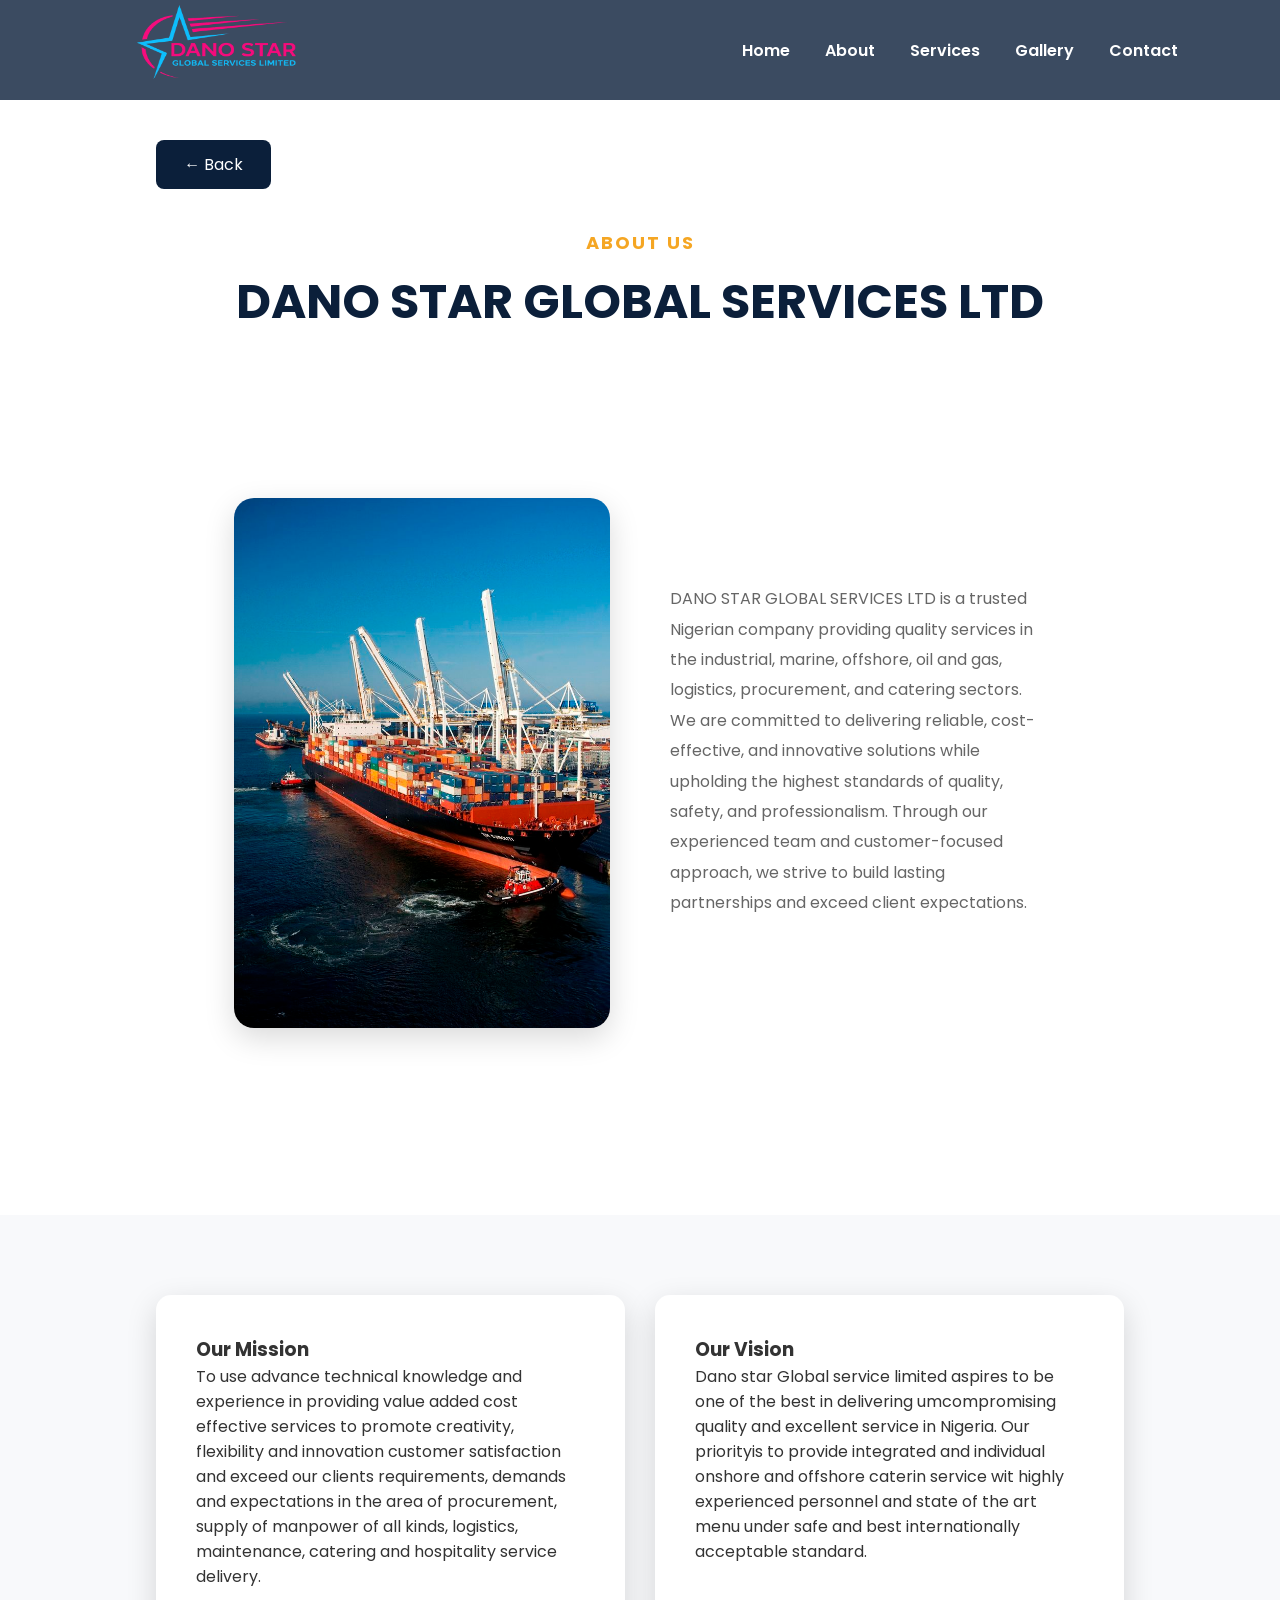
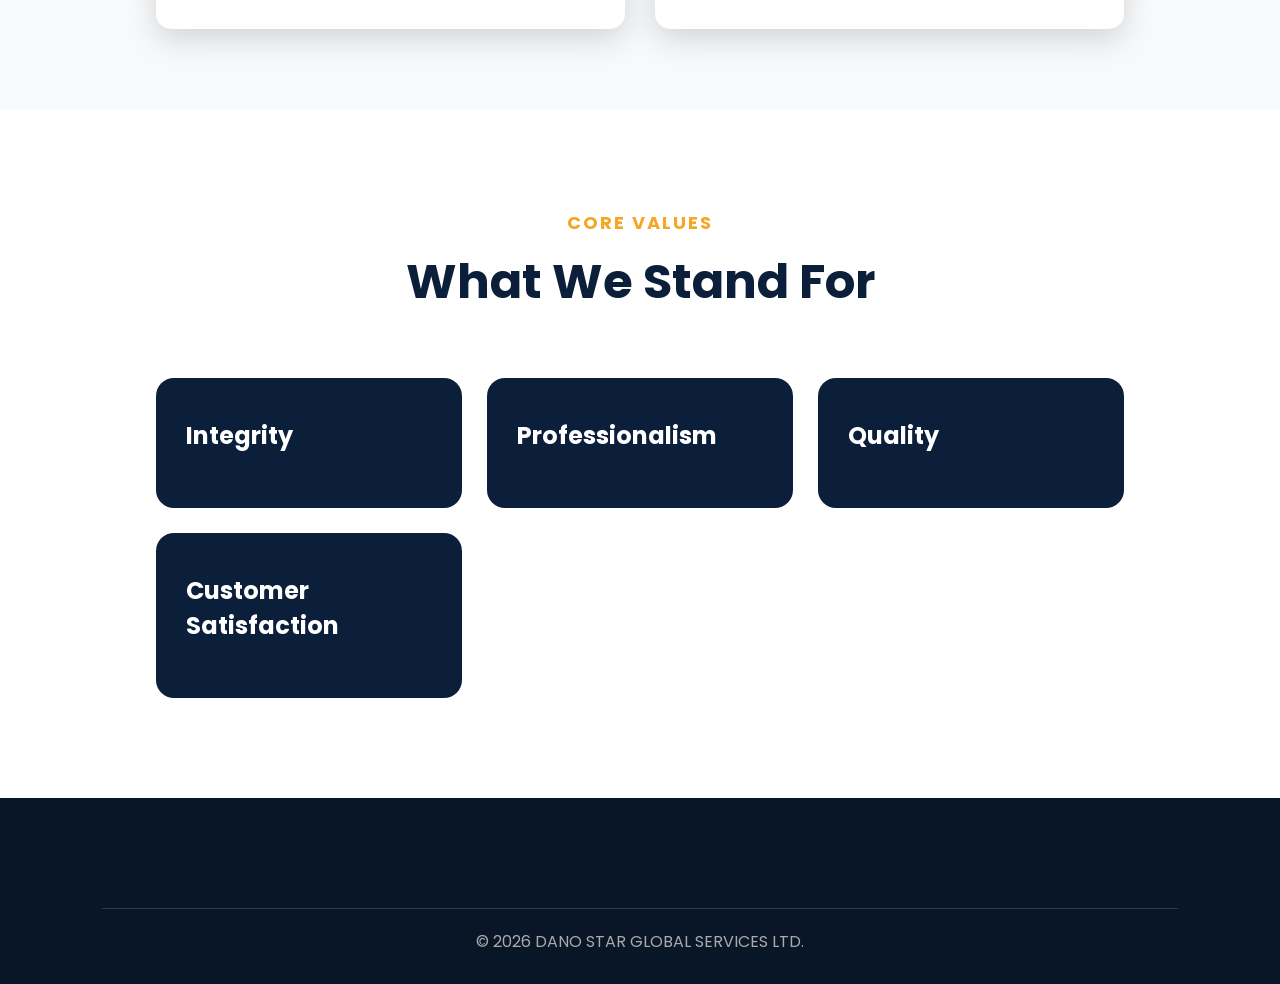
==== about.html @ 2df2ee32 "Initial commit" ====
<!DOCTYPE html>
<html lang="en">

<head>

<meta charset="UTF-8">
<meta name="viewport" content="width=device-width, initial-scale=1.0">

<title>About Us | DANO STAR GLOBAL SERVICES LTD</title>

<link rel="stylesheet" href="css/style.css">
<link rel="stylesheet" href="css/responsive.css">

</head>

<body>

<header>

<nav class="navbar">

<div class="logo">
<a href="index.html">
<img src="images/logo.png" alt="DANO STAR Logo">
</a>
</div>

<ul class="nav-links">

<li><a href="index.html">Home</a></li>
<li><a href="about.html">About</a></li>
<li><a href="services.html">Services</a></li>
<li><a href="gallery.html">Gallery</a></li>
<li><a href="contact.html">Contact</a></li>

</ul>

<div class="menu-toggle">☰</div>

</nav>

</header>

<section class="about-page">

<div class="container">

<a href="javascript:history.back()" class="back-btn">
← Back
</a>

<div class="section-title">

<h5>ABOUT US</h5>

<h2>DANO STAR GLOBAL SERVICES LTD</h2>

</div>

<div class="about-preview">

<div class="about-image">

<img src="images/logistics.jpg" alt="Company">

</div>

<div class="about-text">

<p>

DANO STAR GLOBAL SERVICES LTD is a trusted Nigerian company providing quality services in the industrial, marine, offshore, oil and gas, logistics, procurement, and catering sectors. We are committed to delivering reliable, cost-effective, and innovative solutions while upholding the highest standards of quality, safety, and professionalism. Through our experienced team and customer-focused
approach, we strive to build lasting partnerships and exceed client expectations.

</p>

</div>

</div>

</div>

</section>

<section class="mission-section">

<div class="container">

<div class="mission-grid">

<div class="mission-card">

<h3>Our Mission</h3>

<p>

To use advance technical knowledge and experience in providing value added cost effective services to promote creativity, flexibility
and innovation customer satisfaction and exceed our clients requirements, demands and expectations in the area of procurement, supply
of manpower of all kinds, logistics, maintenance, catering and hospitality service delivery.
</p>

</div>

<div class="mission-card">

<h3>Our Vision</h3>

<p>
Dano star Global service limited aspires to be one of the best in delivering umcompromising quality and excellent service
in Nigeria. Our priorityis to provide integrated and individual onshore and offshore caterin service wit highly experienced
personnel and state of the art menu under safe and best internationally acceptable standard.
</p>

</div>

</div>

</div>

</section>

<section class="values-section">

<div class="container">

<div class="section-title">

<h5>CORE VALUES</h5>

<h2>What We Stand For</h2>

</div>

<div class="why-grid">

<div class="why-card">
<h3>Integrity</h3>
</div>

<div class="why-card">
<h3>Professionalism</h3>
</div>

<div class="why-card">
<h3>Quality</h3>
</div>

<div class="why-card">
<h3>Customer Satisfaction</h3>
</div>

</div>

</div>

</section>

<footer>

<div class="copyright">

© 2026 DANO STAR GLOBAL SERVICES LTD.

</div>

</footer>

<script src="js/script.js"></script>

</body>

</html>
---- css/style.css ----
/*==================================
  DANO STAR GLOBAL SERVICES LTD
  Main Stylesheet
===================================*/

/* Google Font */
@import url('https://fonts.googleapis.com/css2?family=Poppins:wght@300;400;500;600;700;800&display=swap');

/* Reset */
*{
    margin:0;
    padding:0;
    box-sizing:border-box;
}

html{
    scroll-behavior:smooth;
}

body{
    font-family:'Poppins',sans-serif;
    background:#ffffff;
    color:#333;
    overflow-x:hidden;
}

/* Colors */
:root{
    --primary:#0B1F3A;
    --secondary:#F5A623;
    --white:#ffffff;
    --dark:#333333;
    --light:#f5f5f5;
    --shadow:0 10px 30px rgba(0,0,0,.15);
}

/* Container */
.container{
    width:90%;
    max-width:1200px;
    margin:auto;
}

/* Section */
section{
    padding:100px 0;
}

/* Titles */
.section-title{
    text-align:center;
    margin-bottom:60px;
}

.section-title h5{
    color:var(--secondary);
    font-size:18px;
    letter-spacing:2px;
    text-transform:uppercase;
}

.section-title h2{
    font-size:48px;
    color:var(--primary);
    margin-top:10px;
    margin-bottom:15px;
}

.section-title p{
    max-width:700px;
    margin:auto;
    color:#666;
    line-height:1.8;
}

/* Buttons */

.btn{
    display:inline-block;
    padding:15px 35px;
    border-radius:6px;
    text-decoration:none;
    font-weight:600;
    transition:.4s;
}

.btn-primary{
    background:var(--secondary);
    color:white;
}

.btn-primary:hover{
    transform:translateY(-5px);
    box-shadow:var(--shadow);
}

.btn-outline{
    border:2px solid white;
    color:white;
}

.btn-outline:hover{
    background:white;
    color:var(--primary);
}
/*==================================
        NAVIGATION BAR
===================================*/

.navbar{
    position:fixed;
    top:0;
    left:0;
    width:100%;
    padding:18px 8%;
    display:flex;
    justify-content:space-between;
    align-items:center;
    background:rgba(11,31,58,.80);
    backdrop-filter:blur(10px);
    z-index:1000;
    transition:.4s;
    height: 100px;
}

.logo img{
    height:150px;
    width: 250px;
}

.nav-links{
    display:flex;
    list-style:none;
    gap:35px;
}

.nav-links a{
    color:#fff;
    text-decoration:none;
    font-weight:600;
    position:relative;
    transition:.3s;
}

.nav-links a:hover{
    color:var(--secondary);
}

.nav-links a::after{
    content:'';
    position:absolute;
    left:0;
    bottom:-8px;
    width:0;
    height:3px;
    background:var(--secondary);
    transition:.4s;
}

.nav-links a:hover::after{
    width:100%;
}

.nav-buttons{
    display:flex;
    gap:12px;
}

.call-btn,
.whatsapp-btn{
    padding:12px 22px;
    border-radius:30px;
    text-decoration:none;
    font-weight:600;
    transition:.4s;
}

.call-btn{
    background:var(--secondary);
    color:#fff;
}

.whatsapp-btn{
    background:#25D366;
    color:#fff;
}

.call-btn:hover,
.whatsapp-btn:hover{
    transform:translateY(-4px);
    box-shadow:var(--shadow);
}

.menu-toggle{
    display:none;
    color:#fff;
    font-size:32px;
    cursor:pointer;
}

/*==================================
          HERO SECTION
===================================*/

.hero{
    position:relative;
    height:100vh;
    display:flex;
    align-items:center;
    justify-content:center;
    padding:0 8%;
    background:url("../images/hero/hero1.jpg") center center/cover no-repeat;
    overflow:hidden;
}

.overlay{
    position:absolute;
    inset:0;
    background:rgba(0,0,0,.60);
}

.hero-content{
    position:relative;
    z-index:2;
    max-width:850px;
    color:#fff;
    text-align:left;
}

.hero-content h4{
    color:var(--secondary);
    font-size:20px;
    letter-spacing:3px;
    margin-bottom:15px;
}

.hero-content h1{
    font-size:clamp(55px,8vw,85px);
    line-height:1.1;
    font-weight:800;
    margin-bottom:25px;
}

.hero-content p{
    font-size:22px;
    line-height:1.8;
    max-width:700px;
    margin-bottom:40px;
}

.hero-buttons{
    display:flex;
    gap:20px;
    flex-wrap:wrap;
}

.discover-btn,
.contact-btn{
    display:inline-block;
    padding:18px 38px;
    border-radius:50px;
    text-decoration:none;
    font-weight:700;
    transition:.4s;
}

.discover-btn{
    background:var(--secondary);
    color:#fff;
}

.contact-btn{
    background:#fff;
    color:var(--primary);
}

.discover-btn:hover,
.contact-btn:hover{
    transform:translateY(-5px);
    box-shadow:var(--shadow);
}
/*==================================
        ABOUT SECTION
===================================*/

.about-preview{
    padding:100px 8%;
    display:grid;
    grid-template-columns:1fr 1fr;
    gap:60px;
    align-items:center;
    background:#fff;
}

.about-image img{
    width:100%;
    border-radius:20px;
    box-shadow:var(--shadow);
    transition:.5s;
}

.about-image img:hover{
    transform:scale(1.03);
}

.about-text h5{
    color:var(--secondary);
    letter-spacing:2px;
    margin-bottom:10px;
}

.about-text h2{
    font-size:48px;
    color:var(--primary);
    margin-bottom:20px;
}

.about-text p{
    color:#666;
    line-height:1.9;
    margin-bottom:30px;
}

.about-text a{
    color:var(--secondary);
    text-decoration:none;
    font-weight:700;
}

/*==================================
        SERVICES
===================================*/

.services-preview{
    padding:100px 8%;
    background:#f8f9fb;
}

.service-grid{
    display:grid;
    grid-template-columns:repeat(auto-fit,minmax(260px,1fr));
    gap:30px;
}

.service-card{
    background:#fff;
    border-radius:18px;
    overflow:hidden;
    box-shadow:var(--shadow);
    transition:.4s;
}

.service-card:hover{
    transform:translateY(-10px);
}

.service-card img{
    width:100%;
    height:220px;
    object-fit:cover;
}

.service-card h3{
    color:var(--primary);
    padding:20px 25px 10px;
}

.service-card p{
    color:#666;
    padding:0 25px 25px;
    line-height:1.7;
}

/*==================================
      WHY CHOOSE US
===================================*/

.why-us{
    padding:100px 8%;
    background:#fff;
}

.why-grid{
    display:grid;
    grid-template-columns:repeat(auto-fit,minmax(260px,1fr));
    gap:25px;
}

.why-card{
    background:#0B1F3A;
    color:#fff;
    padding:40px 30px;
    border-radius:18px;
    transition:.4s;
}

.why-card:hover{
    background:#F5A623;
    transform:translateY(-10px);
}

.why-card h3{
    margin-bottom:15px;
    font-size:24px;
}

.why-card p{
    line-height:1.8;
}
/*==================================
      GALLERY PREVIEW
===================================*/

.gallery-preview{
    padding:100px 8%;
    background:#f8f9fb;
    text-align:center;
}

.gallery-grid{
    display:grid;
    grid-template-columns:repeat(auto-fit,minmax(250px,1fr));
    gap:25px;
    margin:50px 0;
}

.gallery-grid img{
    width:100%;
    height:260px;
    object-fit:cover;
    border-radius:15px;
    cursor:pointer;
    transition:.4s;
    box-shadow:var(--shadow);
}

.gallery-grid img:hover{
    transform:scale(1.05);
}

/*==================================
      CERTIFICATES
===================================*/

.certificates{
    padding:100px 8%;
    background:#fff;
    text-align:center;
}

.certificate-grid{
    display:grid;
    grid-template-columns:repeat(auto-fit,minmax(280px,1fr));
    gap:30px;
    margin-top:50px;
}

.certificate-card{
    background:#fff;
    border-radius:18px;
    overflow:hidden;
    box-shadow:var(--shadow);
    transition:.4s;
}

.certificate-card:hover{
    transform:translateY(-8px);
}

.certificate-card img{
    width:100%;
    height:350px;
    object-fit:contain;
    background:#f5f5f5;
}

.certificate-card h3{
    padding:20px;
    color:var(--primary);
}

/*==================================
      CONTACT CTA
===================================*/

.contact-cta{
    padding:100px 8%;
    text-align:center;
    background:linear-gradient(rgba(11,31,58,.92),rgba(11,31,58,.92)),
    url("../images/hero/hero2.jpg") center/cover;
    color:#fff;
}

.contact-cta h2{
    font-size:50px;
    margin-bottom:20px;
}

.contact-cta p{
    font-size:20px;
    margin-bottom:40px;
    color:#ddd;
}

/*==================================
          FOOTER
===================================*/

footer{
    background:#081628;
    color:#fff;
    padding:70px 8% 30px;
}

.footer-content{
    display:grid;
    grid-template-columns:repeat(auto-fit,minmax(250px,1fr));
    gap:40px;
}

.footer-content h3{
    color:var(--secondary);
    margin-bottom:20px;
}

.footer-content p,
.footer-content a{
    color:#ccc;
    text-decoration:none;
    line-height:2;
}

.footer-content a:hover{
    color:var(--secondary);
}

.copyright{
    margin-top:40px;
    text-align:center;
    border-top:1px solid rgba(255,255,255,.15);
    padding-top:20px;
    color:#aaa;
}
/*==========================
        SCROLL ANIMATION
==========================*/

section{

opacity:0;

transform:translateY(80px);

transition:1s;

}

section.show{

opacity:1;

transform:translateY(0);

}

/*==========================
        TOP BUTTON
==========================*/

.top-btn{

position:fixed;

right:25px;

bottom:30px;

width:55px;

height:55px;

border:none;

border-radius:50%;

background:#F5A623;

color:#fff;

font-size:22px;

cursor:pointer;

display:none;

z-index:9999;

box-shadow:0 10px 30px rgba(0,0,0,.3);

transition:.4s;

}

.top-btn:hover{

transform:translateY(-5px);

background:#0B1F3A;

}
/* CONTACT PAGE */

.contact-page{
    padding:140px 8% 100px;
    background:#f8f9fb;
}

.contact-grid{
    display:grid;
    grid-template-columns:repeat(auto-fit,minmax(250px,1fr));
    gap:25px;
    margin:50px 0;
}

.contact-card{
    background:#fff;
    padding:30px;
    border-radius:15px;
    box-shadow:var(--shadow);
    transition:.4s;
    text-align:center;
}

.contact-card:hover{
    transform:translateY(-10px);
}

.contact-card h3{
    color:var(--primary);
    margin-bottom:20px;
}

.contact-card p{
    line-height:1.8;
    word-wrap: break-word;
    overflow-wrap: break-word;
    word-break: break-word;
}

.map{
    margin-top:60px;
    margin-left: 120px;
    overflow:hidden;
    border-radius:15px;
    box-shadow:var(--shadow);
    width: 900px;
}

.back-btn{
    display:inline-block;
    margin-bottom:40px;
    text-decoration:none;
    color:#fff;
    background:var(--primary);
    padding:12px 28px;
    border-radius:8px;
    transition:.3s;
}

.back-btn:hover{
    background:var(--secondary);
}
/*========== FOOD GALLERY ==========*/

.gallery-page{

padding:140px 8%;

background:#fafafa;

}

.gallery-heading{

font-size:40px;

color:#0B1F3A;

margin:70px 0 30px;

text-align:center;
color: #1d1d1d;
font-size: 40px;
font-weight: 700;
}

.food-grid{

display:grid;

grid-template-columns:repeat(auto-fit,minmax(280px,1fr));

gap:25px;
margin: 40px 0;

}

.food-card{

background:#fff;

border-radius:10px;

overflow:hidden;

box-shadow:0 5px 15px rgba(0,0,0,.1);

transition:.4s;

cursor:pointer;
text-align: center;

}

.food-card:hover{

transform:translateY(-10px);

}

.food-card img{

width:100%;

height:220px;

object-fit:cover;

transition:.5s;

display: block;

}

.food-card:hover img{

transform:scale(1.08);

}

.food-card h3{

padding:15px;

text-align:center;

color:#0B1F3A;

font-size:18px;
font-weight: 600;

}
/*==============================
    CERTIFICATES PAGE
===============================*/

.certificates-page{
    padding:140px 8% 100px;
    background:#f8f9fb;
}

.certificate-grid{
    display:grid;
    grid-template-columns:repeat(auto-fit,minmax(300px,1fr));
    gap:30px;
    margin-top:50px;
}

.certificate-card{
    background:#fff;
    border-radius:18px;
    overflow:hidden;
    box-shadow:var(--shadow);
    transition:.4s;
    cursor:pointer;
}

.certificate-card:hover{
    transform:translateY(-10px);
}

.certificate-card img{
    width:100%;
    height:380px;
    object-fit:contain;
    background:#fff;
    padding:20px;
}

.certificate-card h3{
    padding:20px;
    text-align:center;
    color:var(--primary);
}
.about-page{

padding:140px 8% 80px;

background:#fff;

}

.mission-section{

padding:80px 8%;

background:#f8f9fb;

}

.mission-grid{

display:grid;

grid-template-columns:repeat(auto-fit,minmax(300px,1fr));

gap:30px;

}

.mission-card{

background:#fff;

padding:40px;

border-radius:15px;

box-shadow:var(--shadow);

transition:.4s;

}

.mission-card:hover{

transform:translateY(-10px);

}

.values-section{

padding:100px 8%;

background:#fff;

}
/*==============================
        SERVICES PAGE
===============================*/

.services-page{
    padding:140px 8% 100px;
    background:#f8f9fb;
}
/*==========================
      LOADING SCREEN
==========================*/

#loader{
    position:fixed;
    top:0;
    left:0;
    width:100%;
    height:100%;
    background:#0B1F3A;
    display:flex;
    justify-content:center;
    align-items:center;
    z-index:99999;
    transition:opacity .5s ease, visibility .5s ease;
}

.loader-content{
    text-align:center;
}

.loader-logo{
    width:400px;
    margin-bottom:20px;
    animation:logoSpin 2s ease-in-out infinite;
}

.loader-content h2{
    color:#fff;
    font-size:28px;
    margin-bottom:25px;
}

.loading-bar{
    width:250px;
    height:6px;
    background:rgba(255,255,255,.2);
    border-radius:10px;
    overflow:hidden;
    margin:auto;
}

.loading-bar span{
    display:block;
    width:0%;
    height:100%;
    background:#F5A623;
    animation:loading 0.5s linear forwards;
}

@keyframes loading{
    from{
        width:0%;
    }
    to{
        width:100%;
    }
}

@keyframes logoSpin{
    0%{
        transform:scale(.9);
    }
    50%{
        transform:scale(1.05);
    }
    100%{
        transform:scale(.9);
    }
}
---- css/responsive.css ----
/*==========================
      TABLET DEVICES
==========================*/

@media(max-width:992px){

    .navbar{
        padding:15px 5%;
    }

    .hero-content h1{
        font-size:55px;
    }

    .about-preview{
        grid-template-columns:1fr;
    }

    .footer-content{
        grid-template-columns:1fr 1fr;
    }

}

/*==========================
      MOBILE DEVICES
==========================*/

@media(max-width:768px){

    .menu-toggle{
        display:block;
    }

    .nav-links{
        position:absolute;
        top:100%;
        left:0;
        width:100%;
        background:#081628;
        flex-direction:column;
        text-align:center;
        gap:20px;
        padding:30px 0;
        display:none;
    }

    .nav-links.active{
        display:flex;
    }

    .nav-buttons{
        display:none;
    }

    .hero{
        text-align:center;
        padding:0 5%;
    }

    .hero-content h1{
        font-size:42px;
    }

    .hero-content p{
        font-size:18px;
    }

    .hero-buttons{
        justify-content:center;
    }

    .about-text h2,
    .section-title h2,
    .contact-cta h2{
        font-size:34px;
    }

    .footer-content{
        grid-template-columns:1fr;
        text-align:center;
    }

}

/*==========================
      SMALL PHONES
==========================*/

@media(max-width:480px){

    .hero-content h1{
        font-size:34px;
    }

    .hero-content p{
        font-size:16px;
    }

    .discover-btn,
    .contact-btn,
    .call-btn,
    .whatsapp-btn{
        width:100%;
        text-align:center;
    }

    .service-card,
    .why-card{
        margin:0 auto;
    }

}
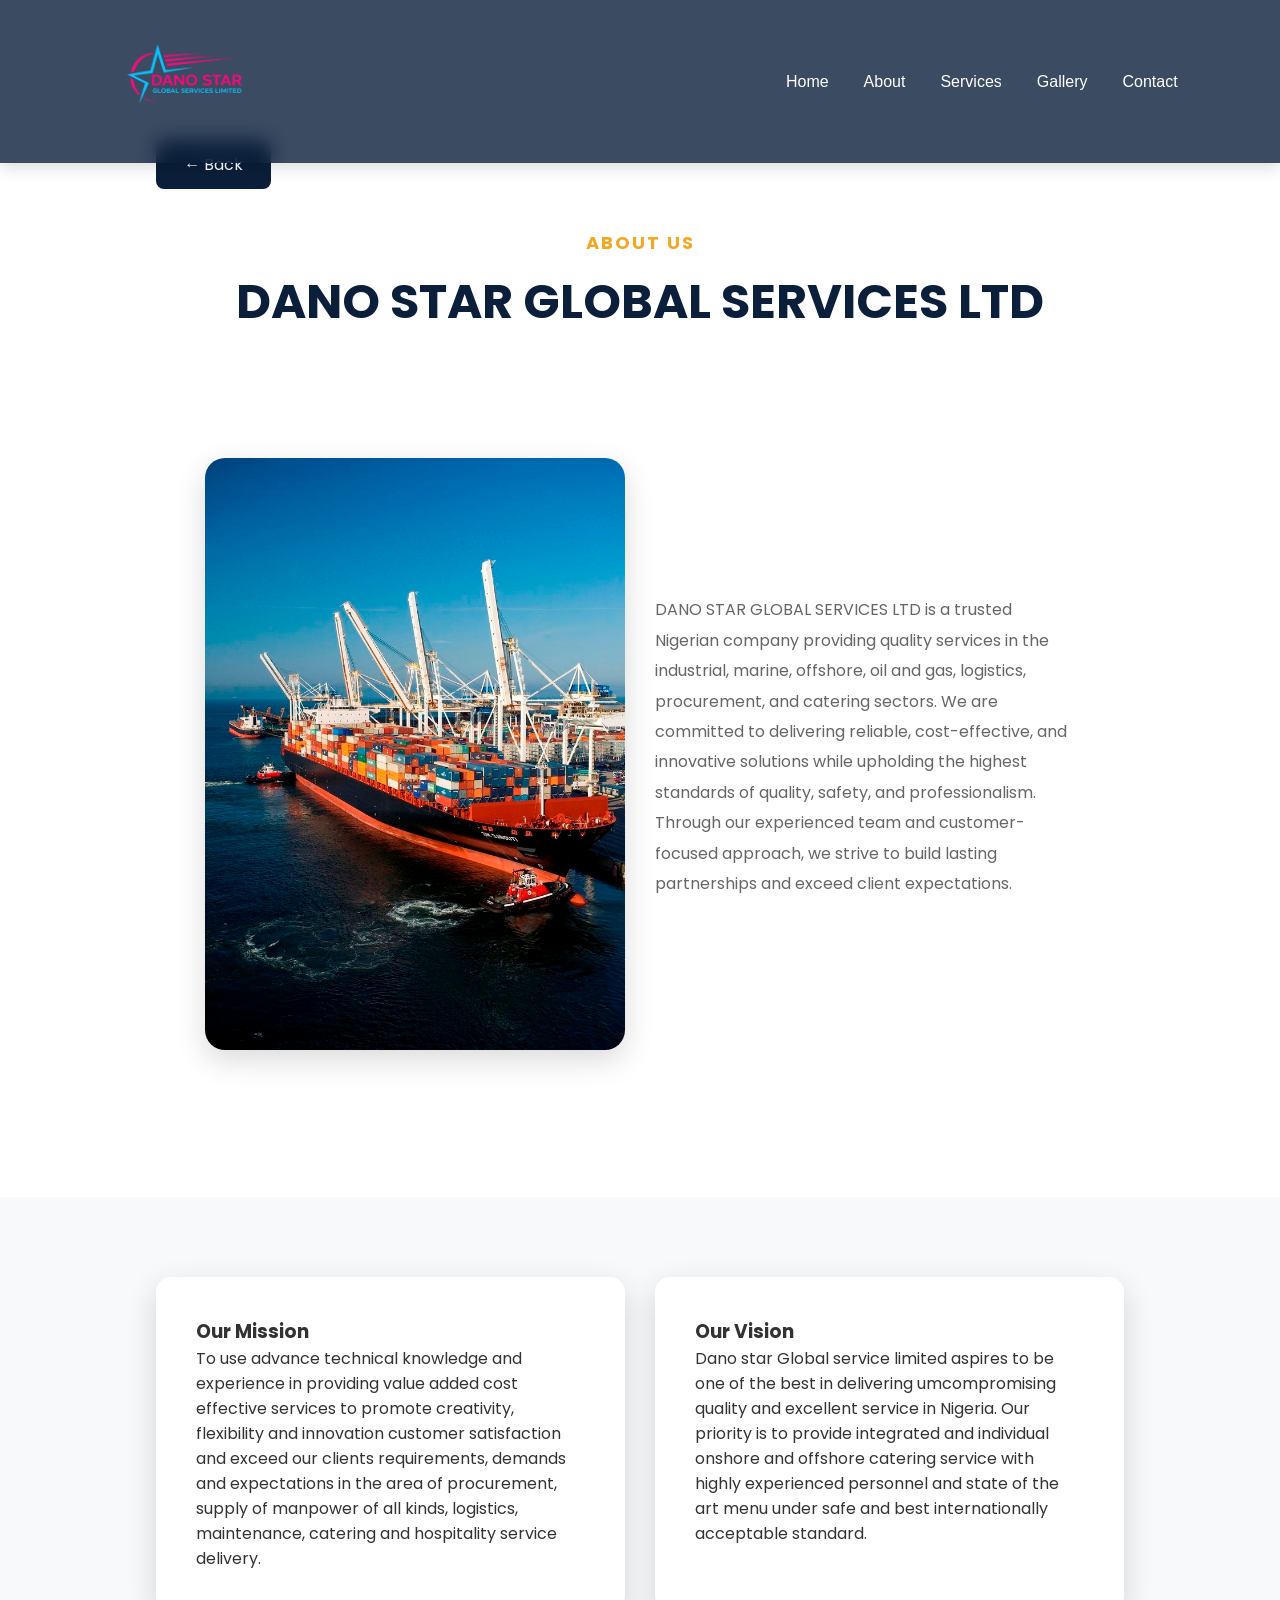
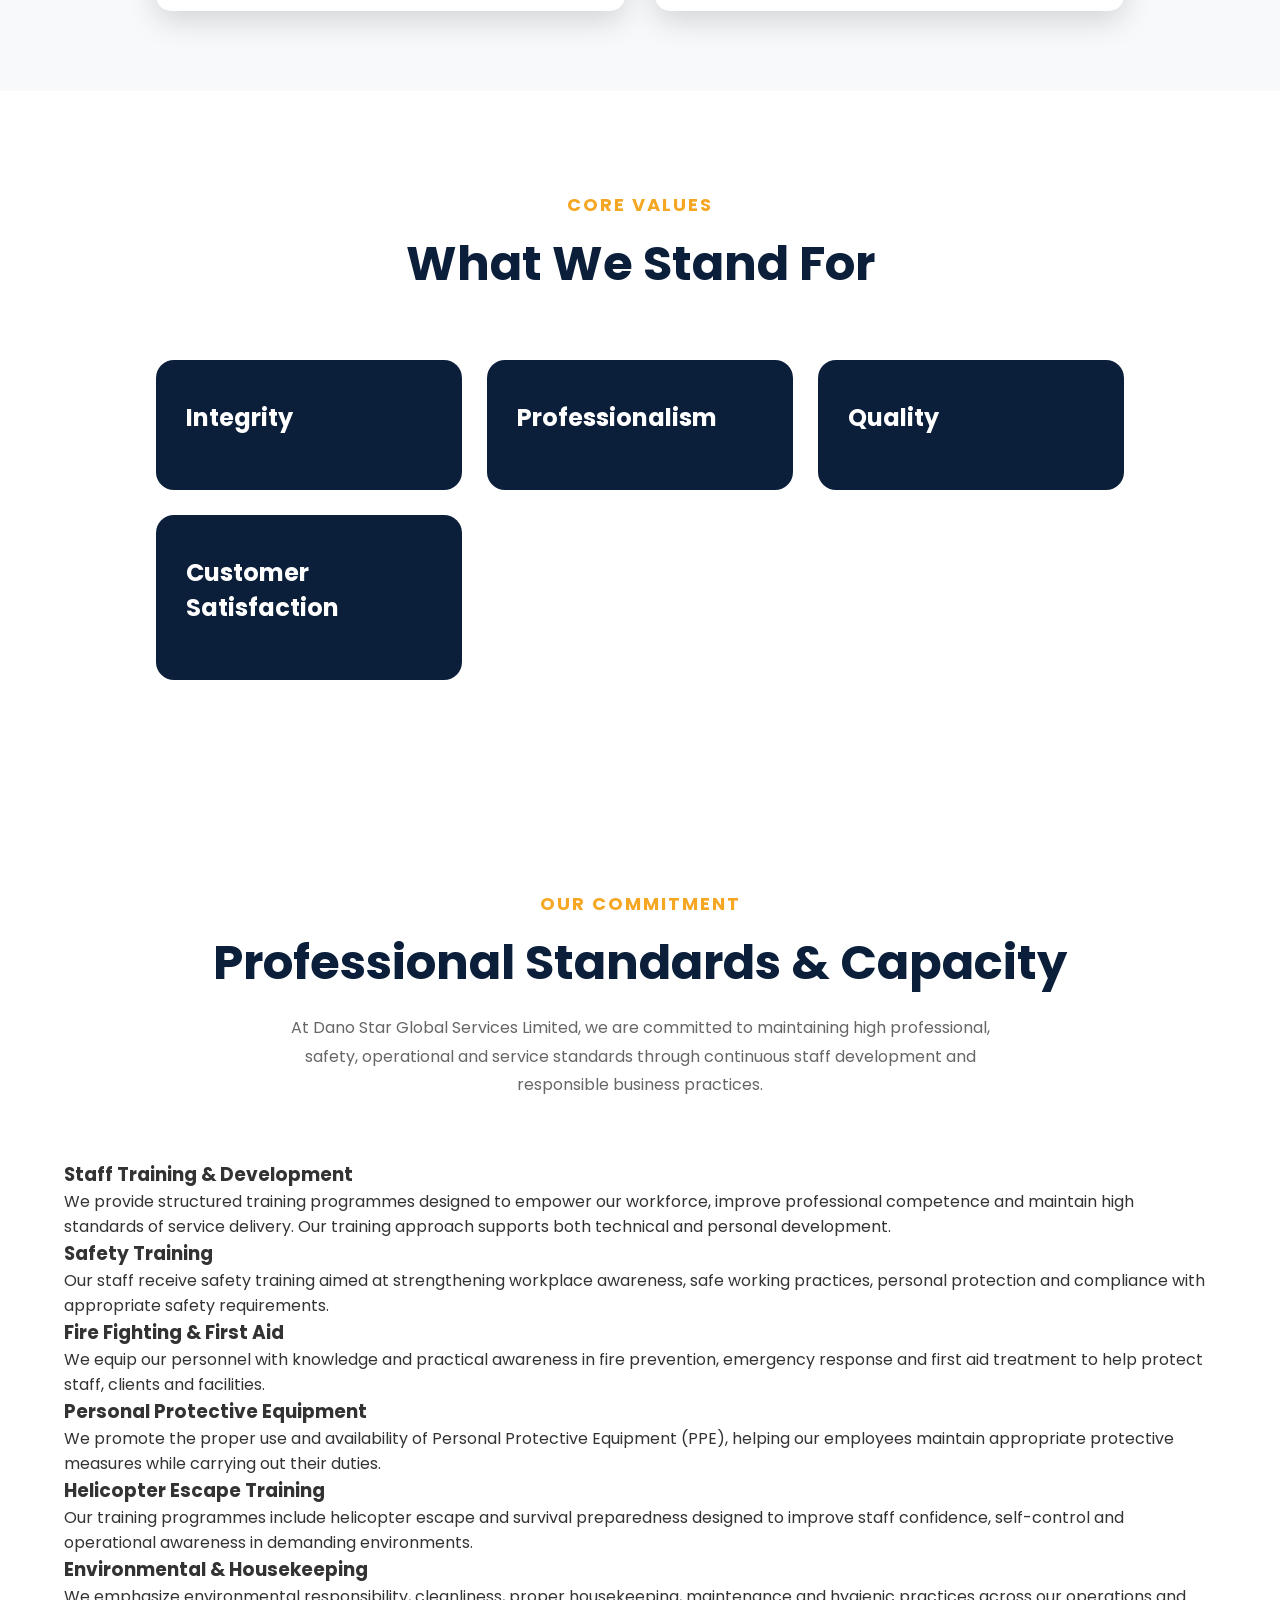
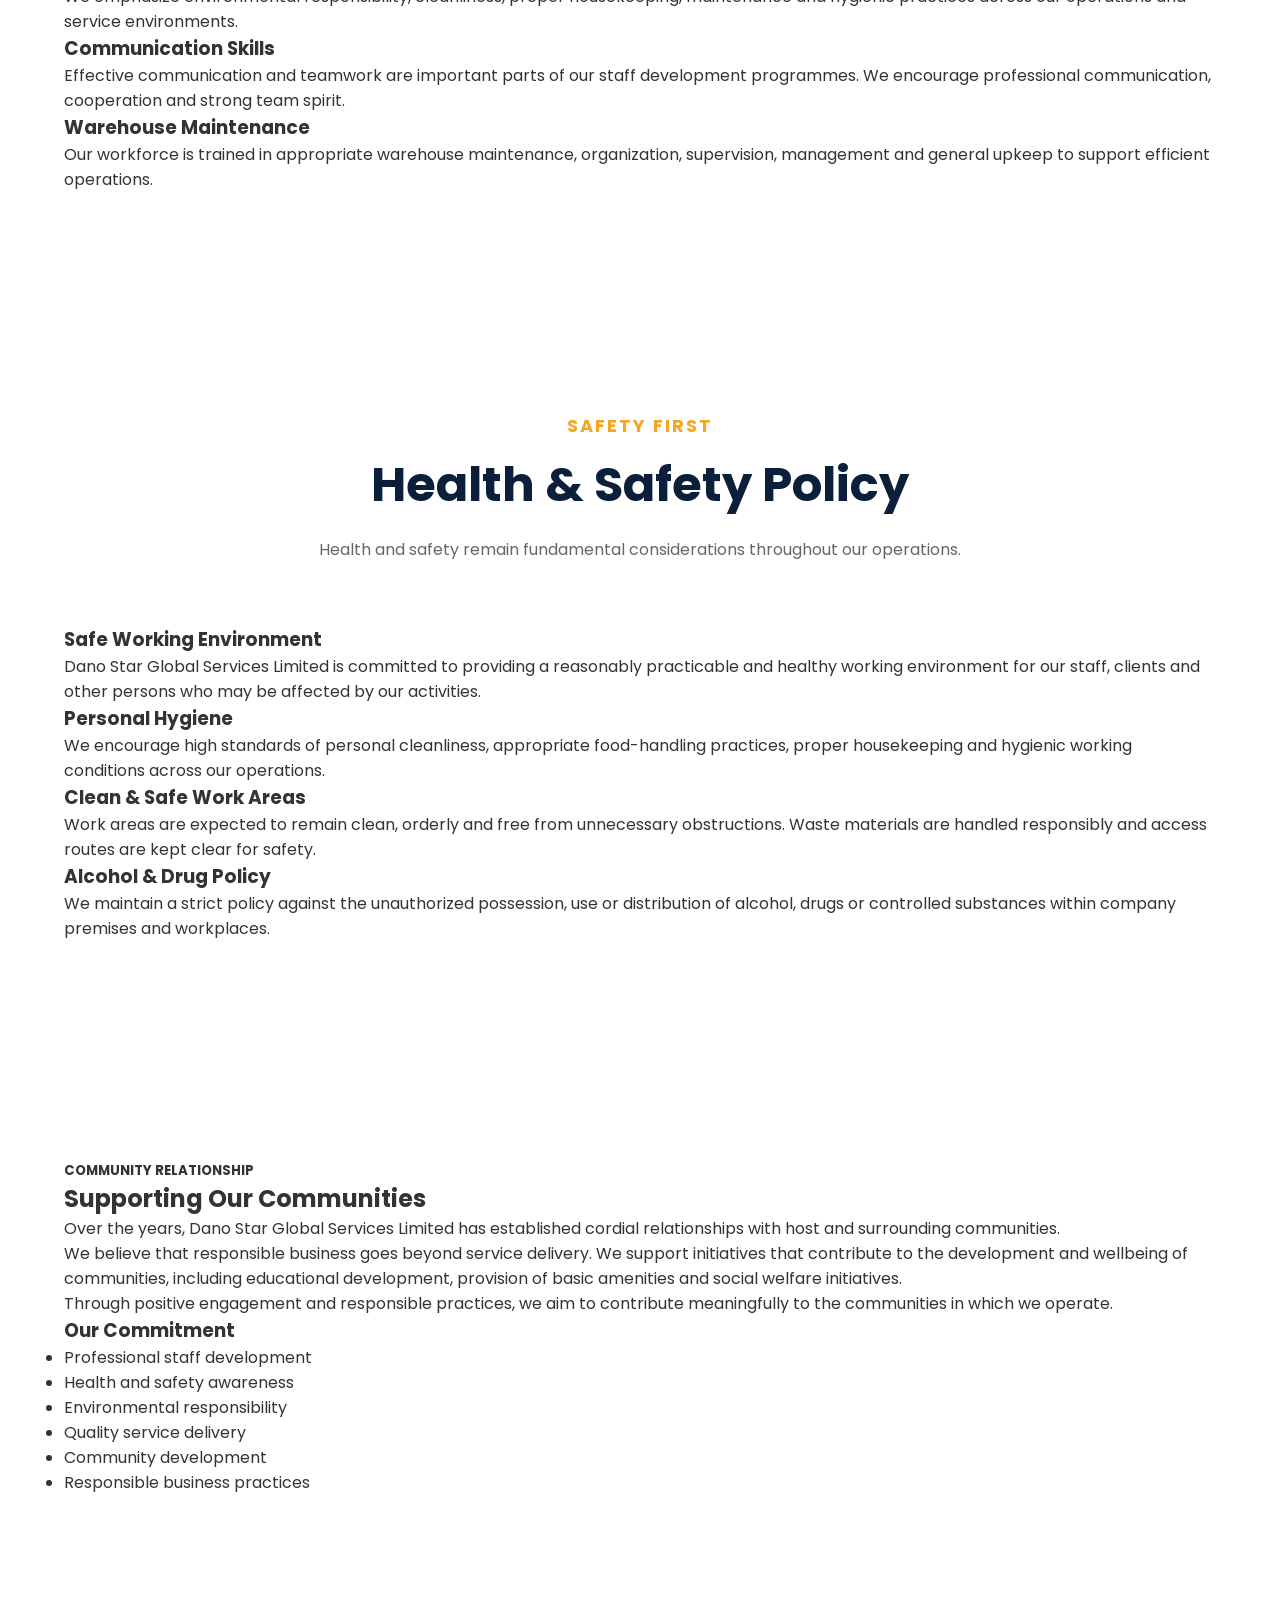
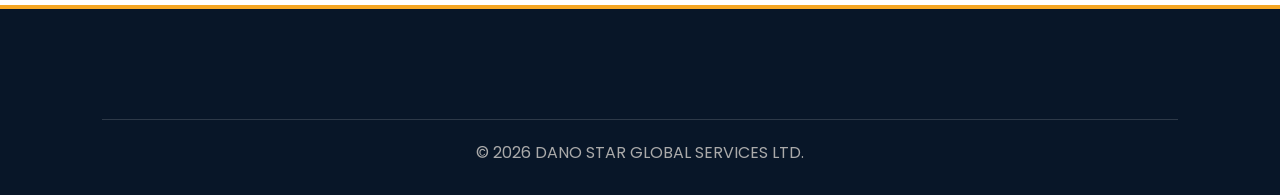
==== commit 955f1594: "Update about.html fixed project" ====
--- a/about.html
+++ b/about.html
@@ -107,7 +107,7 @@
 
 <p>
 Dano star Global service limited aspires to be one of the best in delivering umcompromising quality and excellent service
-in Nigeria. Our priorityis to provide integrated and individual onshore and offshore caterin service wit highly experienced
+in Nigeria. Our priority is to provide integrated and individual onshore and offshore catering service with highly experienced
 personnel and state of the art menu under safe and best internationally acceptable standard.
 </p>
 
@@ -154,6 +154,221 @@
 </div>
 
 </section>
+<!-- COMPANY CAPACITY & COMMITMENT -->
+<section class="company-capacity">
+
+    <div class="container">
+
+        <div class="section-title">
+            <h5>OUR COMMITMENT</h5>
+            <h2>Professional Standards & Capacity</h2>
+            <p>
+                At Dano Star Global Services Limited, we are committed to
+                maintaining high professional, safety, operational and service
+                standards through continuous staff development and responsible
+                business practices.
+            </p>
+        </div>
+
+        <div class="capacity-grid">
+
+            <div class="capacity-card">
+                <h3>Staff Training & Development</h3>
+                <p>
+                    We provide structured training programmes designed to
+                    empower our workforce, improve professional competence and
+                    maintain high standards of service delivery. Our training
+                    approach supports both technical and personal development.
+                </p>
+            </div>
+
+            <div class="capacity-card">
+                <h3>Safety Training</h3>
+                <p>
+                    Our staff receive safety training aimed at strengthening
+                    workplace awareness, safe working practices, personal
+                    protection and compliance with appropriate safety
+                    requirements.
+                </p>
+            </div>
+
+            <div class="capacity-card">
+                <h3>Fire Fighting & First Aid</h3>
+                <p>
+                    We equip our personnel with knowledge and practical
+                    awareness in fire prevention, emergency response and first
+                    aid treatment to help protect staff, clients and facilities.
+                </p>
+            </div>
+
+            <div class="capacity-card">
+                <h3>Personal Protective Equipment</h3>
+                <p>
+                    We promote the proper use and availability of Personal
+                    Protective Equipment (PPE), helping our employees maintain
+                    appropriate protective measures while carrying out their
+                    duties.
+                </p>
+            </div>
+
+            <div class="capacity-card">
+                <h3>Helicopter Escape Training</h3>
+                <p>
+                    Our training programmes include helicopter escape and
+                    survival preparedness designed to improve staff confidence,
+                    self-control and operational awareness in demanding
+                    environments.
+                </p>
+            </div>
+
+            <div class="capacity-card">
+                <h3>Environmental & Housekeeping</h3>
+                <p>
+                    We emphasize environmental responsibility, cleanliness,
+                    proper housekeeping, maintenance and hygienic practices
+                    across our operations and service environments.
+                </p>
+            </div>
+
+            <div class="capacity-card">
+                <h3>Communication Skills</h3>
+                <p>
+                    Effective communication and teamwork are important parts of
+                    our staff development programmes. We encourage professional
+                    communication, cooperation and strong team spirit.
+                </p>
+            </div>
+
+            <div class="capacity-card">
+                <h3>Warehouse Maintenance</h3>
+                <p>
+                    Our workforce is trained in appropriate warehouse
+                    maintenance, organization, supervision, management and
+                    general upkeep to support efficient operations.
+                </p>
+            </div>
+
+        </div>
+
+    </div>
+
+</section>
+
+
+<!-- HEALTH & SAFETY -->
+<section class="health-safety">
+
+    <div class="container">
+
+        <div class="section-title">
+            <h5>SAFETY FIRST</h5>
+            <h2>Health & Safety Policy</h2>
+            <p>
+                Health and safety remain fundamental considerations throughout
+                our operations.
+            </p>
+        </div>
+
+        <div class="safety-content">
+
+            <div class="safety-card">
+                <h3>Safe Working Environment</h3>
+                <p>
+                    Dano Star Global Services Limited is committed to providing
+                    a reasonably practicable and healthy working environment
+                    for our staff, clients and other persons who may be affected
+                    by our activities.
+                </p>
+            </div>
+
+            <div class="safety-card">
+                <h3>Personal Hygiene</h3>
+                <p>
+                    We encourage high standards of personal cleanliness,
+                    appropriate food-handling practices, proper housekeeping and
+                    hygienic working conditions across our operations.
+                </p>
+            </div>
+
+            <div class="safety-card">
+                <h3>Clean & Safe Work Areas</h3>
+                <p>
+                    Work areas are expected to remain clean, orderly and free
+                    from unnecessary obstructions. Waste materials are handled
+                    responsibly and access routes are kept clear for safety.
+                </p>
+            </div>
+
+            <div class="safety-card">
+                <h3>Alcohol & Drug Policy</h3>
+                <p>
+                    We maintain a strict policy against the unauthorized
+                    possession, use or distribution of alcohol, drugs or
+                    controlled substances within company premises and
+                    workplaces.
+                </p>
+            </div>
+
+        </div>
+
+    </div>
+
+</section>
+
+
+<!-- COMMUNITY RELATIONSHIP -->
+<section class="community-section">
+
+    <div class="container">
+
+        <div class="community-content">
+
+            <div class="community-text">
+                <h5>COMMUNITY RELATIONSHIP</h5>
+
+                <h2>Supporting Our Communities</h2>
+
+                <p>
+                    Over the years, Dano Star Global Services Limited has
+                    established cordial relationships with host and surrounding
+                    communities.
+                </p>
+
+                <p>
+                    We believe that responsible business goes beyond service
+                    delivery. We support initiatives that contribute to the
+                    development and wellbeing of communities, including
+                    educational development, provision of basic amenities and
+                    social welfare initiatives.
+                </p>
+
+                <p>
+                    Through positive engagement and responsible practices, we
+                    aim to contribute meaningfully to the communities in which
+                    we operate.
+                </p>
+            </div>
+
+            <div class="community-highlight">
+
+                <h3>Our Commitment</h3>
+
+                <ul>
+                    <li>Professional staff development</li>
+                    <li>Health and safety awareness</li>
+                    <li>Environmental responsibility</li>
+                    <li>Quality service delivery</li>
+                    <li>Community development</li>
+                    <li>Responsible business practices</li>
+                </ul>
+
+            </div>
+
+        </div>
+
+    </div>
+
+</section>
 
 <footer>
 
--- a/css/style.css
+++ b/css/style.css
@@ -16,7 +16,7 @@
 html{
     scroll-behavior:smooth;
 }
-
+html,
 body{
     font-family:'Poppins',sans-serif;
     background:#ffffff;
@@ -43,7 +43,7 @@
 
 /* Section */
 section{
-    padding:100px 0;
+    padding:110px 0;
 }
 
 /* Titles */
@@ -78,10 +78,13 @@
 .btn{
     display:inline-block;
     padding:15px 35px;
-    border-radius:6px;
+    background:#f4b400;
+    color: #fff;
+    border-radius:50px;
     text-decoration:none;
     font-weight:600;
-    transition:.4s;
+    transition:.3s ;
+    box-shadow: 0 8px 20px rgba(0,0,0,.15);
 }
 
 .btn-primary{
@@ -90,8 +93,8 @@
 }
 
 .btn-primary:hover{
-    transform:translateY(-5px);
-    box-shadow:var(--shadow);
+    transform:translateY(-3px);
+    box-shadow:0 8px 20px rgba(0,0,0,0.2);
 }
 
 .btn-outline{
@@ -112,20 +115,20 @@
     top:0;
     left:0;
     width:100%;
-    padding:18px 8%;
+    padding:15px 8%;
     display:flex;
     justify-content:space-between;
     align-items:center;
-    background:rgba(11,31,58,.80);
+    background:rgba(11,31,58,.95);
     backdrop-filter:blur(10px);
     z-index:1000;
-    transition:.4s;
-    height: 100px;
+    transition:0.3s ease;
+    box-shadow: 0 4px 15px rgba(0,0,0,0.15);
 }
 
 .logo img{
-    height:150px;
-    width: 250px;
+    height:auto;
+    width: 180px;
 }
 
 .nav-links{
@@ -137,13 +140,13 @@
 .nav-links a{
     color:#fff;
     text-decoration:none;
-    font-weight:600;
+    font-weight:500;
     position:relative;
-    transition:.3s;
+    transition:color 0.3s ease;
 }
 
 .nav-links a:hover{
-    color:var(--secondary);
+    color:#f4b400;
 }
 
 .nav-links a::after{
@@ -163,7 +166,7 @@
 
 .nav-buttons{
     display:flex;
-    gap:12px;
+    gap:7px;
 }
 
 .call-btn,
@@ -209,7 +212,7 @@
     align-items:center;
     justify-content:center;
     padding:0 8%;
-    background:url("../images/hero/hero1.jpg") center center/cover no-repeat;
+    background:url("images/hero1.jpg") center center/cover no-repeat;
     overflow:hidden;
 }
 
@@ -284,10 +287,10 @@
 ===================================*/
 
 .about-preview{
-    padding:100px 8%;
+    padding:60px 5%;
     display:grid;
     grid-template-columns:1fr 1fr;
-    gap:60px;
+    gap:30px;
     align-items:center;
     background:#fff;
 }
@@ -318,7 +321,7 @@
 .about-text p{
     color:#666;
     line-height:1.9;
-    margin-bottom:30px;
+    margin-bottom:20px;
 }
 
 .about-text a{
@@ -348,6 +351,11 @@
     overflow:hidden;
     box-shadow:var(--shadow);
     transition:.4s;
+    display: flex;
+    flex-direction: column;
+}
+.service-card p{
+    flex-grow: 1;
 }
 
 .service-card:hover{
@@ -411,31 +419,36 @@
       GALLERY PREVIEW
 ===================================*/
 
-.gallery-preview{
-    padding:100px 8%;
-    background:#f8f9fb;
-    text-align:center;
-}
-
-.gallery-grid{
-    display:grid;
-    grid-template-columns:repeat(auto-fit,minmax(250px,1fr));
-    gap:25px;
-    margin:50px 0;
-}
-
-.gallery-grid img{
-    width:100%;
-    height:260px;
-    object-fit:cover;
-    border-radius:15px;
-    cursor:pointer;
-    transition:.4s;
-    box-shadow:var(--shadow);
-}
-
-.gallery-grid img:hover{
-    transform:scale(1.05);
+/*==========================
+      FOOD GALLERY
+===========================*/
+
+.food-grid {
+    display: grid;
+    grid-template-columns: repeat(2, minmax(0, 1fr));
+    gap: 15px;
+    width: 100%;
+}
+
+.food-card {
+    width: 100%;
+    min-width: 0;
+    overflow: hidden;
+}
+
+.food-card img {
+    display: block;
+    width: 100%;
+    height: 180px;
+    object-fit: cover;
+}
+
+.food-card h3 {
+    font-size: 16px;
+    line-height: 1.4;
+    padding: 10px;
+    margin: 0;
+    word-wrap: break-word;
 }
 
 /*==================================
@@ -510,6 +523,7 @@
     background:#081628;
     color:#fff;
     padding:70px 8% 30px;
+    border-top: 4px solid #f5a623;
 }
 
 .footer-content{
@@ -649,11 +663,9 @@
 
 .map{
     margin-top:60px;
-    margin-left: 120px;
     overflow:hidden;
     border-radius:15px;
     box-shadow:var(--shadow);
-    width: 900px;
 }
 
 .back-btn{
@@ -694,71 +706,39 @@
 font-weight: 700;
 }
 
-.food-grid{
-
-display:grid;
-
-grid-template-columns:repeat(auto-fit,minmax(280px,1fr));
-
-gap:25px;
-margin: 40px 0;
-
-}
-
-.food-card{
-
-background:#fff;
-
-border-radius:10px;
-
-overflow:hidden;
-
-box-shadow:0 5px 15px rgba(0,0,0,.1);
-
-transition:.4s;
-
-cursor:pointer;
-text-align: center;
-
-}
-
-.food-card:hover{
-
-transform:translateY(-10px);
-
-}
-
-.food-card img{
-
-width:100%;
-
-height:220px;
-
-object-fit:cover;
-
-transition:.5s;
-
-display: block;
-
-}
-
-.food-card:hover img{
-
-transform:scale(1.08);
-
-}
-
-.food-card h3{
-
-padding:15px;
-
-text-align:center;
-
-color:#0B1F3A;
-
-font-size:18px;
-font-weight: 600;
-
+/*==================================
+        FOOD GALLERY
+===================================*/
+
+.food-grid {
+    display: grid;
+    grid-template-columns: repeat(2, 320px);
+    justify-content: center;
+    gap: 20px;
+    margin: 40px auto;
+}
+
+.food-card {
+    width: 320px;
+    background: #fff;
+    border-radius: 12px;
+    overflow: hidden;
+    box-shadow: 0 5px 15px rgba(0,0,0,.1);
+}
+
+.food-card img {
+    display: block;
+    width: 100%;
+    height: 220px;
+    object-fit: cover;
+}
+
+.food-card h3 {
+    padding: 12px;
+    margin: 0;
+    text-align: center;
+    color: var(--primary);
+    font-size: 16px;
 }
 /*==============================
     CERTIFICATES PAGE
@@ -933,4 +913,10 @@
     100%{
         transform:scale(.9);
     }
-}+}
+img{
+    transition: 4s ease;
+}
+    img:hover{
+        transform:scale(1.03) ;
+    }
--- a/css/responsive.css
+++ b/css/responsive.css
@@ -31,6 +31,24 @@
     .menu-toggle{
         display:block;
     }
+
+    .navbar{
+    display:flex;
+    justify-content:space-between;
+    align-items:center;
+}
+
+.logo img{
+    width:150px;
+    height:auto;
+}
+
+.menu-toggle{
+    display:block;
+    font-size:32px;
+    color:#fff;
+    cursor:pointer;
+}
 
     .nav-links{
         position:absolute;
@@ -41,7 +59,7 @@
         flex-direction:column;
         text-align:center;
         gap:20px;
-        padding:30px 0;
+        padding:25px 0;
         display:none;
     }
 
@@ -55,15 +73,22 @@
 
     .hero{
         text-align:center;
-        padding:0 5%;
+        padding: 160px 5% 80px;
+        min-height: 100vh;
+        align-items:center;
+    }
+    .hero-content{
+        margin-top: 40px;
+        text-align: center;
     }
 
     .hero-content h1{
-        font-size:42px;
+        font-size:32px;
+        line-height:1.15;
     }
 
     .hero-content p{
-        font-size:18px;
+        font-size:17px;
     }
 
     .hero-buttons{
@@ -73,7 +98,12 @@
     .about-text h2,
     .section-title h2,
     .contact-cta h2{
-        font-size:34px;
+        font-size:42px;
+        line-height: 1.2;
+    }
+    .about-text p{
+        font-size: 17px;
+        line-height: 1.8;
     }
 
     .footer-content{
@@ -81,12 +111,86 @@
         text-align:center;
     }
 
-}
+.food-grid {
+    display: grid;
+    grid-template-columns: repeat(2, minmax(0, 1fr));
+    gap: 12px;
+    width: 100%;
+    margin: 30px 0;
+}
+
+.food-card {
+    width: 100%;
+    min-width: 0;
+}
+
+.food-card img {
+    width: 100%;
+    height: 150px;
+    display: block;
+    object-fit: cover;
+}
+
+.food-card h3 {
+    font-size: 13px;
+    line-height: 1.3;
+    padding: 9px 6px;
+    margin: 0;
+    word-break: normal;
+    overflow-wrap: break-word;
+}
+html,
+body {
+    width: 100%;
+    max-width: 100%;
+    overflow-x: hidden;
+}
+.gallery-heading{
+    font-size: 28px;
+    line-height: 1.2;
+    padding: 0 15px;
+    max-width: 320px;
+    margin: 70px auto 30px;
+}
+.about-preview{
+    display: flex;
+    flex-direction: column;
+    gap: 25px;
+    padding: 40px 5%;
+}
+.about-image{
+    order: 2;
+    margin-top: 0;
+
+}
+.about-text{
+    order: 1;
+}
+.about-image img{
+    width: 100%;
+    display: block;
+}
+.values-grid{
+    display: grid;
+    grid-template-columns: 1fr;
+    gap: 20px;
+    margin-top: 40px;
+}
+
+.value-card{
+    width: 100%;
+    max-width: 350px;
+    margin: 0 auto;
+    padding: 35px 20px;
+    border-radius: 20px;
+    text-align: center;
+}
+}
+
 
 /*==========================
       SMALL PHONES
 ==========================*/
-
 @media(max-width:480px){
 
     .hero-content h1{
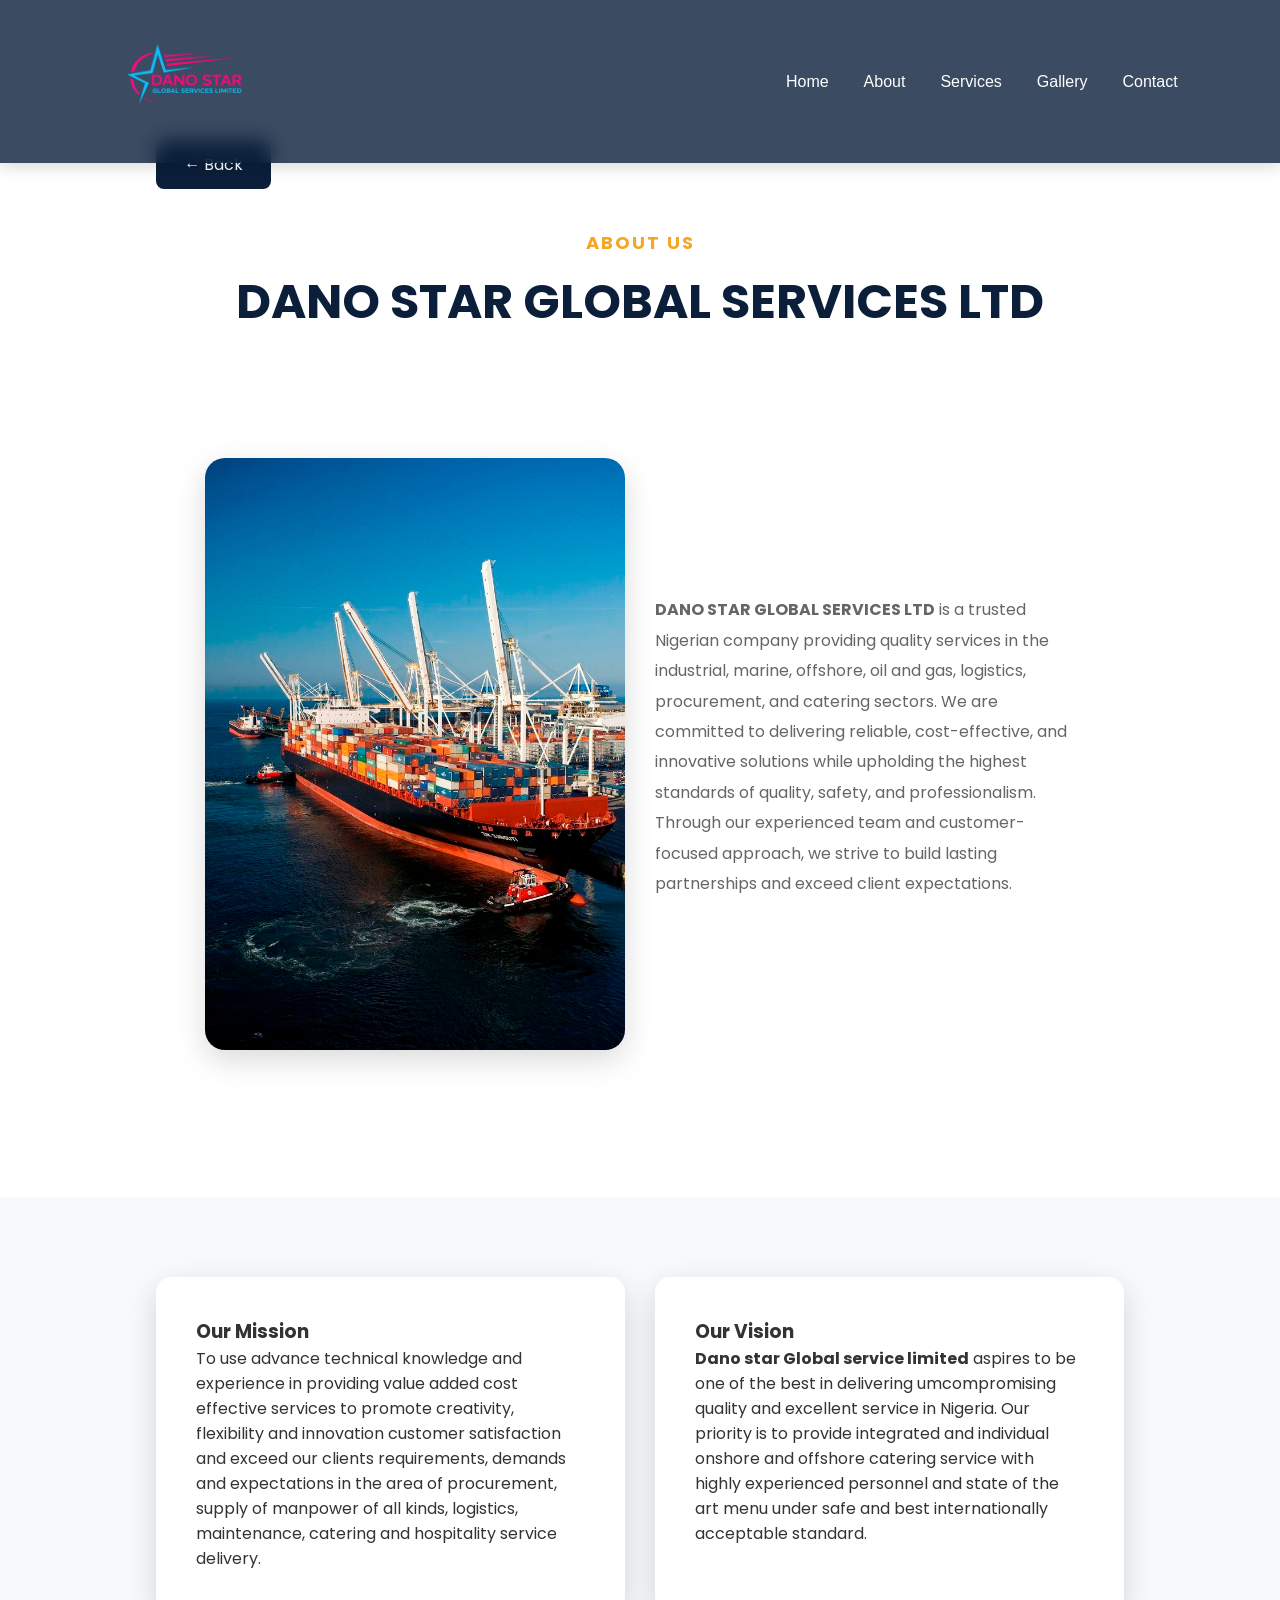
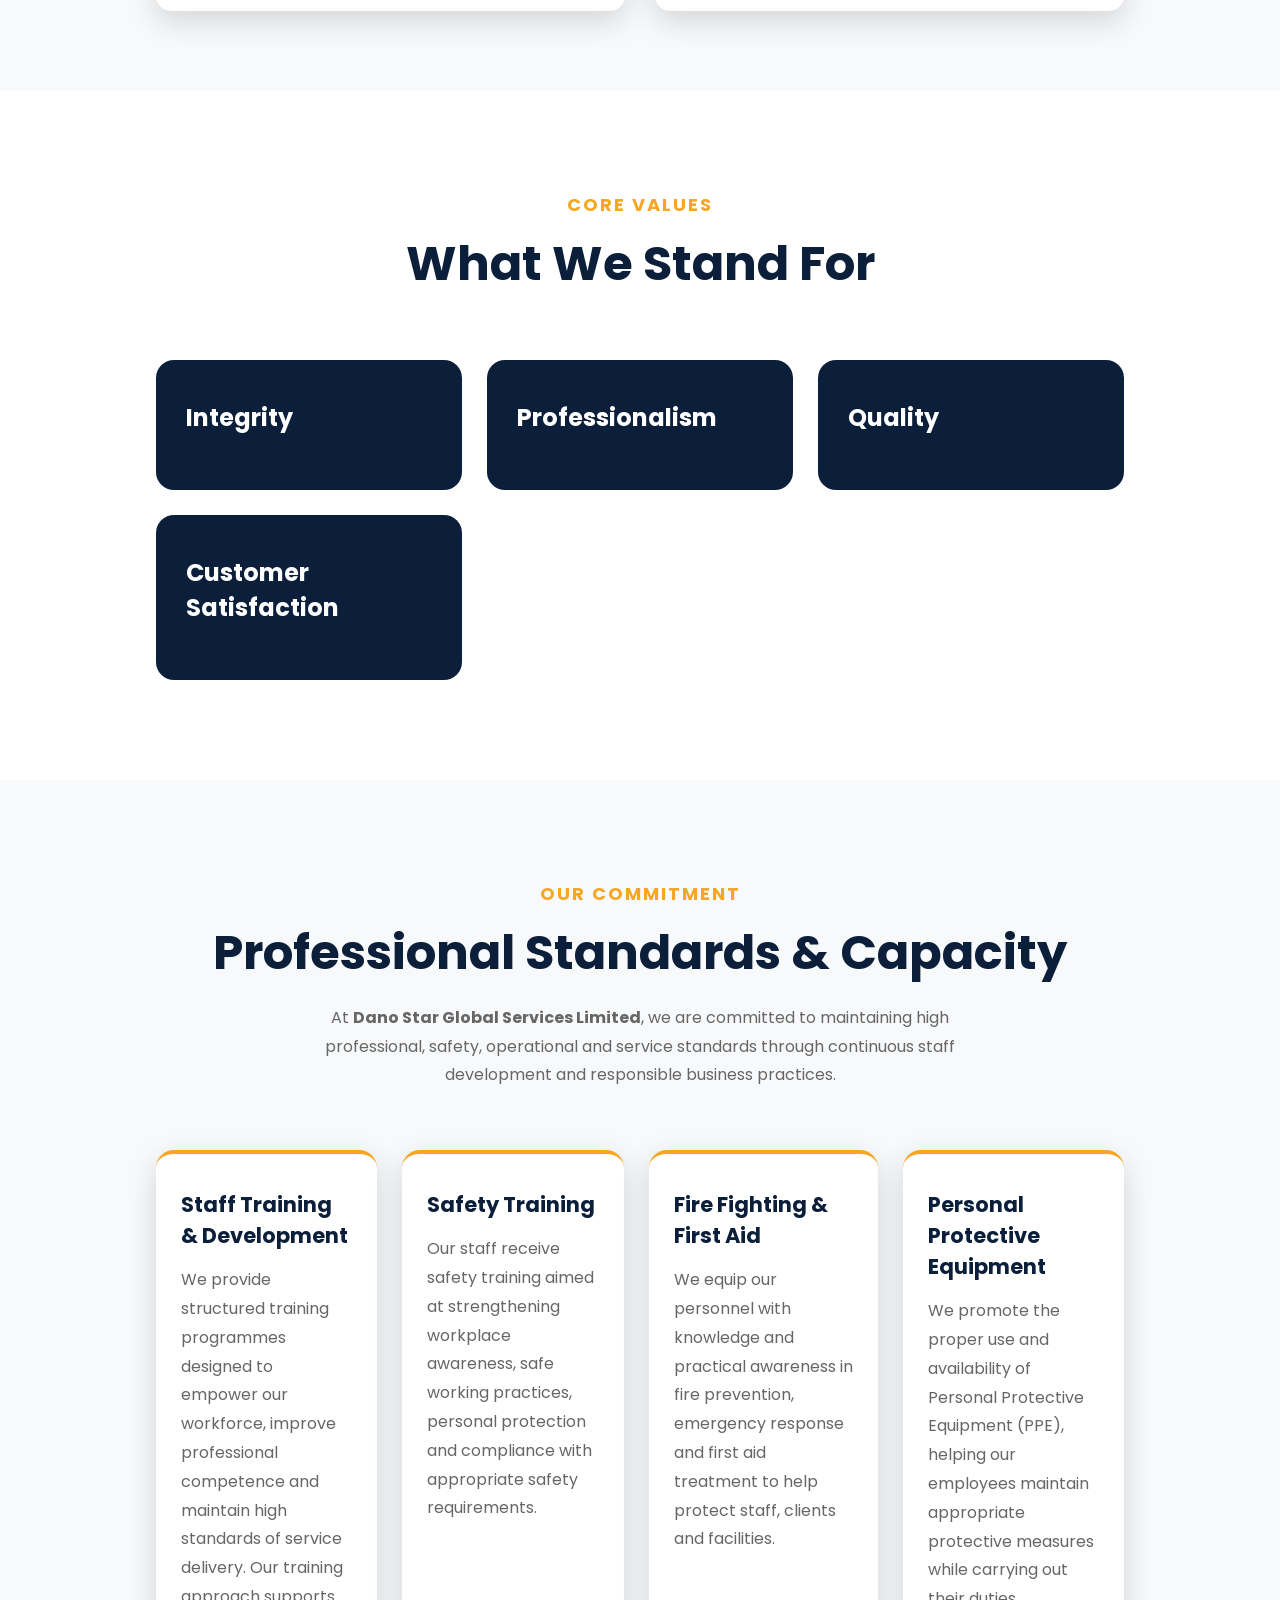
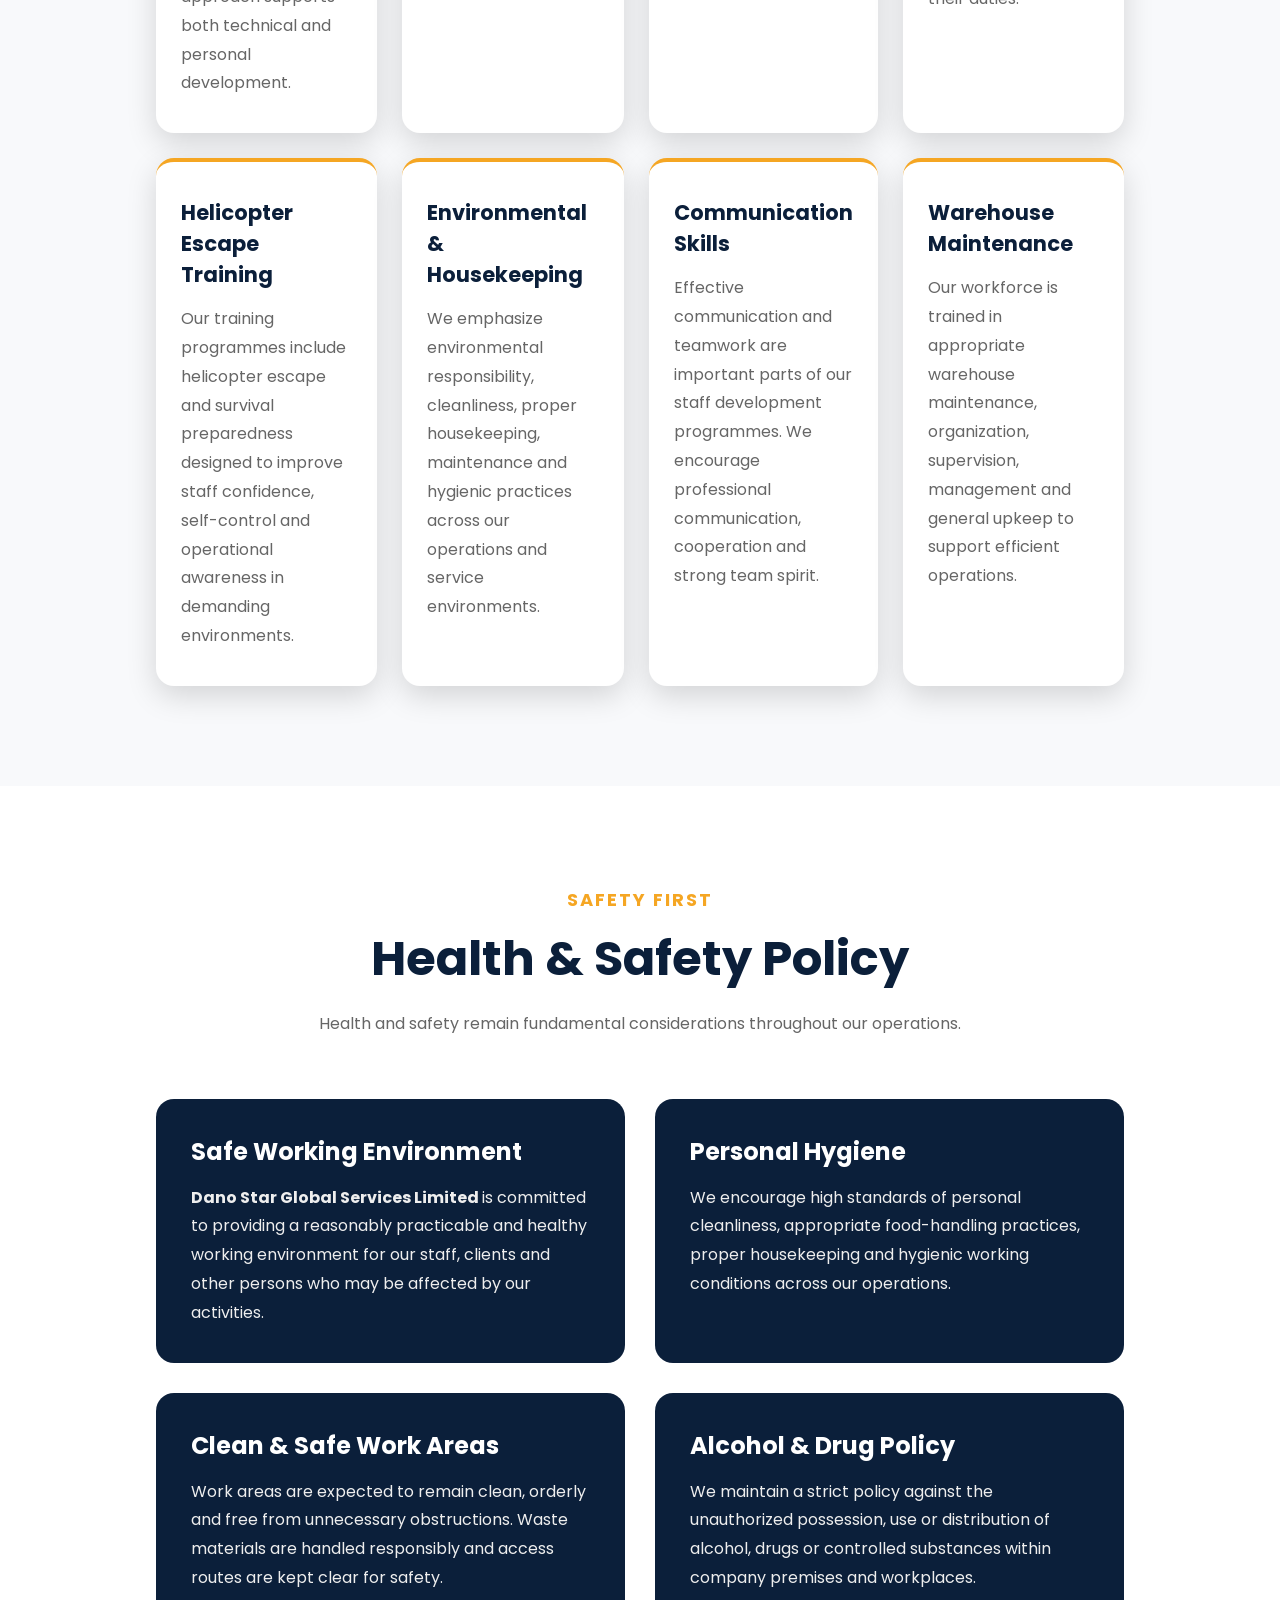
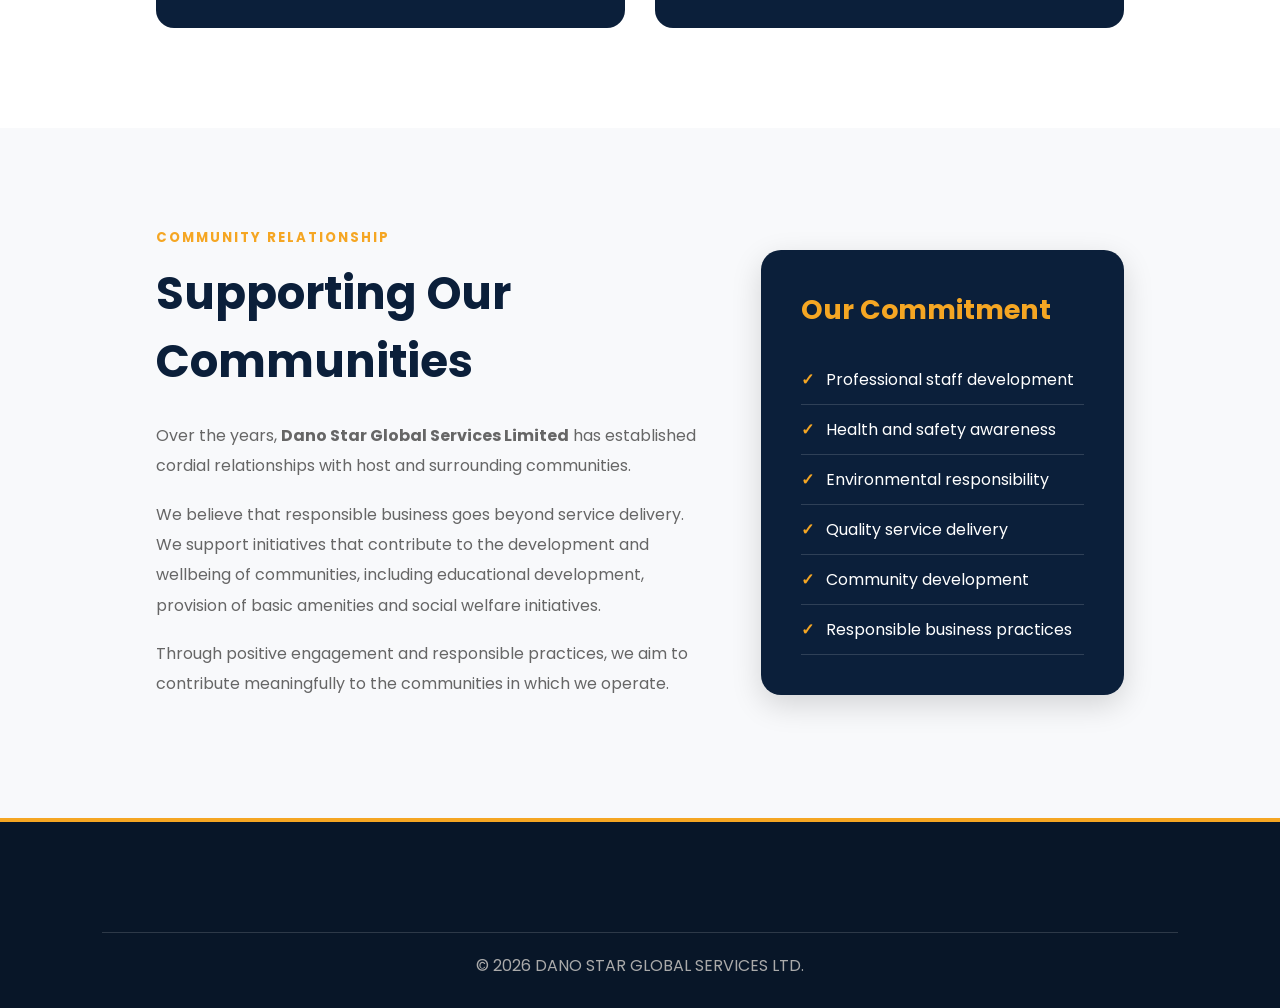
==== commit 841ec909: "Update about.html fixed project" ====
--- a/about.html
+++ b/about.html
@@ -69,7 +69,7 @@
 
 <p>
 
-DANO STAR GLOBAL SERVICES LTD is a trusted Nigerian company providing quality services in the industrial, marine, offshore, oil and gas, logistics, procurement, and catering sectors. We are committed to delivering reliable, cost-effective, and innovative solutions while upholding the highest standards of quality, safety, and professionalism. Through our experienced team and customer-focused
+<strong>DANO STAR GLOBAL SERVICES LTD</strong> is a trusted Nigerian company providing quality services in the industrial, marine, offshore, oil and gas, logistics, procurement, and catering sectors. We are committed to delivering reliable, cost-effective, and innovative solutions while upholding the highest standards of quality, safety, and professionalism. Through our experienced team and customer-focused
 approach, we strive to build lasting partnerships and exceed client expectations.
 
 </p>
@@ -106,7 +106,7 @@
 <h3>Our Vision</h3>
 
 <p>
-Dano star Global service limited aspires to be one of the best in delivering umcompromising quality and excellent service
+<strong>Dano star Global service limited</strong> aspires to be one of the best in delivering umcompromising quality and excellent service
 in Nigeria. Our priority is to provide integrated and individual onshore and offshore catering service with highly experienced
 personnel and state of the art menu under safe and best internationally acceptable standard.
 </p>
@@ -163,7 +163,7 @@
             <h5>OUR COMMITMENT</h5>
             <h2>Professional Standards & Capacity</h2>
             <p>
-                At Dano Star Global Services Limited, we are committed to
+                At <strong>Dano Star Global Services Limited</strong>, we are committed to
                 maintaining high professional, safety, operational and service
                 standards through continuous staff development and responsible
                 business practices.
@@ -274,7 +274,7 @@
             <div class="safety-card">
                 <h3>Safe Working Environment</h3>
                 <p>
-                    Dano Star Global Services Limited is committed to providing
+                    <strong>Dano Star Global Services Limited </strong> is committed to providing
                     a reasonably practicable and healthy working environment
                     for our staff, clients and other persons who may be affected
                     by our activities.
@@ -329,7 +329,7 @@
                 <h2>Supporting Our Communities</h2>
 
                 <p>
-                    Over the years, Dano Star Global Services Limited has
+                    Over the years, <strong>Dano Star Global Services Limited</strong> has
                     established cordial relationships with host and surrounding
                     communities.
                 </p>
--- a/css/style.css
+++ b/css/style.css
@@ -920,3 +920,147 @@
     img:hover{
         transform:scale(1.03) ;
     }
+/*==================================
+   COMPANY CAPACITY & COMMITMENT
+===================================*/
+
+.company-capacity{
+    padding:100px 8%;
+    background:#f8f9fb;
+}
+
+.capacity-grid{
+    display:grid;
+    grid-template-columns:repeat(4, 1fr);
+    gap:25px;
+    margin-top:50px;
+}
+
+.capacity-card{
+    background:#fff;
+    padding:35px 25px;
+    border-radius:18px;
+    box-shadow:var(--shadow);
+    border-top:4px solid var(--secondary);
+    transition:.4s ease;
+}
+
+.capacity-card:hover{
+    transform:translateY(-8px);
+}
+
+.capacity-card h3{
+    color:var(--primary);
+    font-size:21px;
+    margin-bottom:15px;
+}
+
+.capacity-card p{
+    color:#666;
+    line-height:1.8;
+}
+
+
+/*==================================
+        HEALTH & SAFETY
+===================================*/
+
+.health-safety{
+    padding:100px 8%;
+    background:#fff;
+}
+
+.safety-content{
+    display:grid;
+    grid-template-columns:repeat(2,1fr);
+    gap:30px;
+    margin-top:50px;
+}
+
+.safety-card{
+    background:#0B1F3A;
+    color:#fff;
+    padding:35px;
+    border-radius:18px;
+    transition:.4s ease;
+}
+
+.safety-card:hover{
+    transform:translateY(-8px);
+    background:#F5A623;
+}
+
+.safety-card h3{
+    font-size:24px;
+    margin-bottom:15px;
+}
+
+.safety-card p{
+    line-height:1.8;
+    color:#eee;
+}
+
+
+/*==================================
+       COMMUNITY RELATIONSHIP
+===================================*/
+
+.community-section{
+    padding:100px 8%;
+    background:#f8f9fb;
+}
+
+.community-content{
+    display:grid;
+    grid-template-columns:1.5fr 1fr;
+    gap:60px;
+    align-items:center;
+}
+
+.community-text h5{
+    color:var(--secondary);
+    letter-spacing:2px;
+    margin-bottom:12px;
+}
+
+.community-text h2{
+    color:var(--primary);
+    font-size:45px;
+    margin-bottom:25px;
+}
+
+.community-text p{
+    color:#666;
+    line-height:1.9;
+    margin-bottom:18px;
+}
+
+.community-highlight{
+    background:var(--primary);
+    color:#fff;
+    padding:40px;
+    border-radius:20px;
+    box-shadow:var(--shadow);
+}
+
+.community-highlight h3{
+    color:var(--secondary);
+    font-size:27px;
+    margin-bottom:25px;
+}
+
+.community-highlight ul{
+    list-style:none;
+}
+
+.community-highlight li{
+    padding:12px 0;
+    border-bottom:1px solid rgba(255,255,255,.15);
+}
+
+.community-highlight li::before{
+    content:"✓";
+    color:var(--secondary);
+    font-weight:bold;
+    margin-right:12px;
+}
--- a/css/responsive.css
+++ b/css/responsive.css
@@ -28,7 +28,7 @@
 
 @media(max-width:768px){
 
-    .menu-toggle{
+.menu-toggle{
         display:block;
     }
 
@@ -186,6 +186,54 @@
     text-align: center;
 }
 }
+/*==================================
+   COMPANY CAPACITY RESPONSIVE
+===================================*/
+
+@media(max-width:992px){
+
+    .capacity-grid{
+        grid-template-columns:repeat(2,1fr);
+    }
+
+    .community-content{
+        grid-template-columns:1fr;
+        gap:40px;
+    }
+
+}
+
+
+@media(max-width:768px){
+
+    .capacity-grid{
+        grid-template-columns:1fr;
+        gap:20px;
+    }
+
+    .capacity-card{
+        padding:30px 25px;
+    }
+
+    .safety-content{
+        grid-template-columns:1fr;
+        gap:20px;
+    }
+
+    .community-section{
+        padding:70px 5%;
+    }
+
+    .community-text h2{
+        font-size:36px;
+        line-height:1.2;
+    }
+
+    .community-highlight{
+        padding:30px 25px;
+    }
+
+}
 
 
 /*==========================
@@ -213,5 +261,53 @@
     .why-card{
         margin:0 auto;
     }
-
-}+}
+
+/*==================================
+   COMPANY CAPACITY RESPONSIVE
+===================================*/
+
+@media(max-width:992px){
+
+    .capacity-grid{
+        grid-template-columns:repeat(2,1fr);
+    }
+
+    .community-content{
+        grid-template-columns:1fr;
+        gap:40px;
+    }
+
+}
+
+
+@media(max-width:768px){
+
+    .capacity-grid{
+        grid-template-columns:1fr;
+        gap:20px;
+    }
+
+    .capacity-card{
+        padding:30px 25px;
+    }
+
+    .safety-content{
+        grid-template-columns:1fr;
+        gap:20px;
+    }
+
+    .community-section{
+        padding:70px 5%;
+    }
+
+    .community-text h2{
+        font-size:36px;
+        line-height:1.2;
+    }
+
+    .community-highlight{
+        padding:30px 25px;
+    }
+
+}
